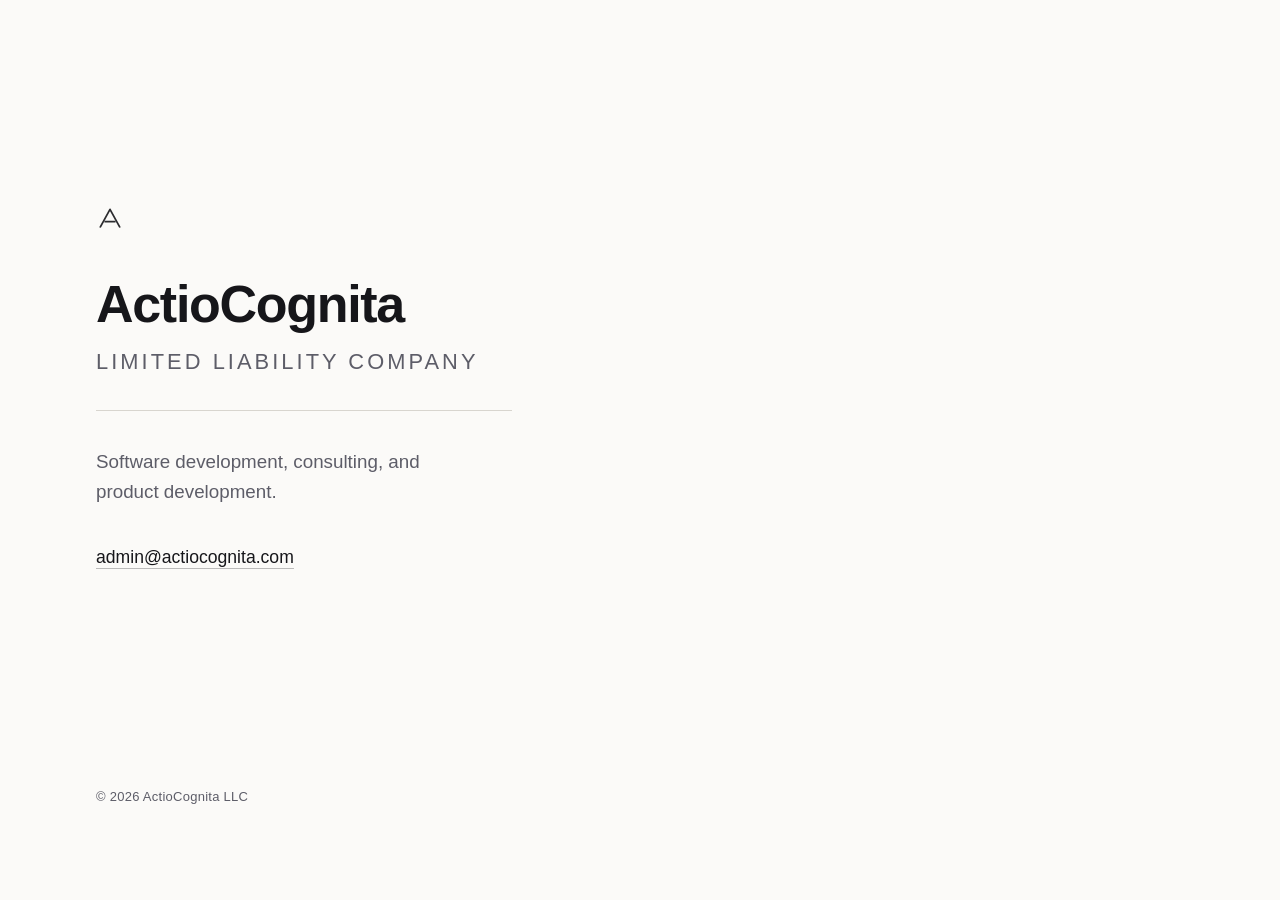
==== index.html @ 7ffefd10 "Add one-page static site for ActioCognita LLC Single self-contained index.html: company name, one-li" ====
<!doctype html>
<html lang="en">
<head>
<meta charset="utf-8">
<meta name="viewport" content="width=device-width, initial-scale=1">
<title>ActioCognita LLC</title>
<meta name="description" content="ActioCognita LLC — software development, consulting, and product development.">
<meta name="color-scheme" content="light dark">
<meta property="og:title" content="ActioCognita LLC">
<meta property="og:description" content="Software development, consulting, and product development.">
<meta property="og:type" content="website">
<link rel="icon" href="data:image/svg+xml,<svg xmlns='http://www.w3.org/2000/svg' viewBox='0 0 32 32'><rect width='32' height='32' rx='6' fill='%23111111'/><path d='M9 22.5 16 9l7 13.5' fill='none' stroke='%23ffffff' stroke-width='2.2' stroke-linecap='round' stroke-linejoin='round'/></svg>">
<style>
  :root {
    --bg: #fbfaf8;
    --ink: #16161a;
    --muted: #5d5d68;
    --rule: #d8d5cf;
    --accent: #16161a;
  }

  @media (prefers-color-scheme: dark) {
    :root {
      --bg: #0e0e10;
      --ink: #f2f1ee;
      --muted: #9a9aa4;
      --rule: #2c2c31;
      --accent: #f2f1ee;
    }
  }

  * { box-sizing: border-box; }

  html { -webkit-text-size-adjust: 100%; }

  body {
    margin: 0;
    min-height: 100svh;
    display: grid;
    grid-template-rows: 1fr auto;
    background: var(--bg);
    color: var(--ink);
    font-family: ui-sans-serif, -apple-system, BlinkMacSystemFont, "Segoe UI", Inter, Helvetica, Arial, sans-serif;
    font-feature-settings: "kern" 1, "liga" 1;
    -webkit-font-smoothing: antialiased;
    text-rendering: optimizeLegibility;
  }

  main {
    display: flex;
    align-items: center;
    padding: clamp(2rem, 8vw, 6rem);
  }

  .block {
    max-width: 34rem;
  }

  .mark {
    display: block;
    width: 1.75rem;
    height: auto;
    margin-bottom: clamp(1.75rem, 5vw, 2.75rem);
    color: var(--accent);
    opacity: .9;
  }

  h1 {
    margin: 0;
    font-size: clamp(2.1rem, 6.5vw, 3.25rem);
    font-weight: 600;
    letter-spacing: -0.025em;
    line-height: 1.05;
  }

  h1 .llc {
    font-weight: 400;
    font-size: 0.42em;
    letter-spacing: 0.14em;
    text-transform: uppercase;
    color: var(--muted);
    display: block;
    margin-top: 0.9em;
  }

  .lede {
    margin: clamp(1.5rem, 4vw, 2.25rem) 0 0;
    padding-top: clamp(1.5rem, 4vw, 2.25rem);
    border-top: 1px solid var(--rule);
    font-size: clamp(1.02rem, 2.4vw, 1.175rem);
    line-height: 1.6;
    color: var(--muted);
    max-width: 26rem;
    text-wrap: pretty;
  }

  .contact {
    margin-top: clamp(1.75rem, 4vw, 2.5rem);
  }

  .contact a {
    --line: color-mix(in srgb, var(--ink) 28%, transparent);
    color: var(--ink);
    font-size: clamp(1rem, 2.4vw, 1.1rem);
    text-decoration: none;
    background-image: linear-gradient(var(--line), var(--line));
    background-repeat: no-repeat;
    background-position: 0 100%;
    background-size: 100% 1px;
    padding-bottom: 2px;
    transition: background-size .25s ease, color .25s ease;
  }

  .contact a:hover,
  .contact a:focus-visible {
    --line: var(--ink);
    background-size: 100% 1px;
  }

  .contact a:focus-visible {
    outline: 2px solid var(--ink);
    outline-offset: 4px;
    border-radius: 2px;
  }

  footer {
    padding: clamp(1.25rem, 8vw, 6rem);
    padding-top: 0;
    font-size: 0.8125rem;
    letter-spacing: 0.02em;
    color: var(--muted);
  }

  @media (prefers-reduced-motion: reduce) {
    * { transition: none !important; }
  }
</style>
</head>
<body>
  <main>
    <div class="block">
      <svg class="mark" viewBox="0 0 32 32" role="img" aria-label="ActioCognita">
        <path d="M5 25 16 5l11 20" fill="none" stroke="currentColor" stroke-width="2" stroke-linecap="round" stroke-linejoin="round"/>
        <path d="M10.5 19h11" fill="none" stroke="currentColor" stroke-width="2" stroke-linecap="round"/>
      </svg>

      <h1>ActioCognita<span class="llc">Limited Liability Company</span></h1>

      <p class="lede">Software development, consulting, and product development.</p>

      <p class="contact">
        <a href="mailto:admin@actiocognita.com">admin@actiocognita.com</a>
      </p>
    </div>
  </main>

  <footer>&copy; 2026 ActioCognita LLC</footer>
</body>
</html>
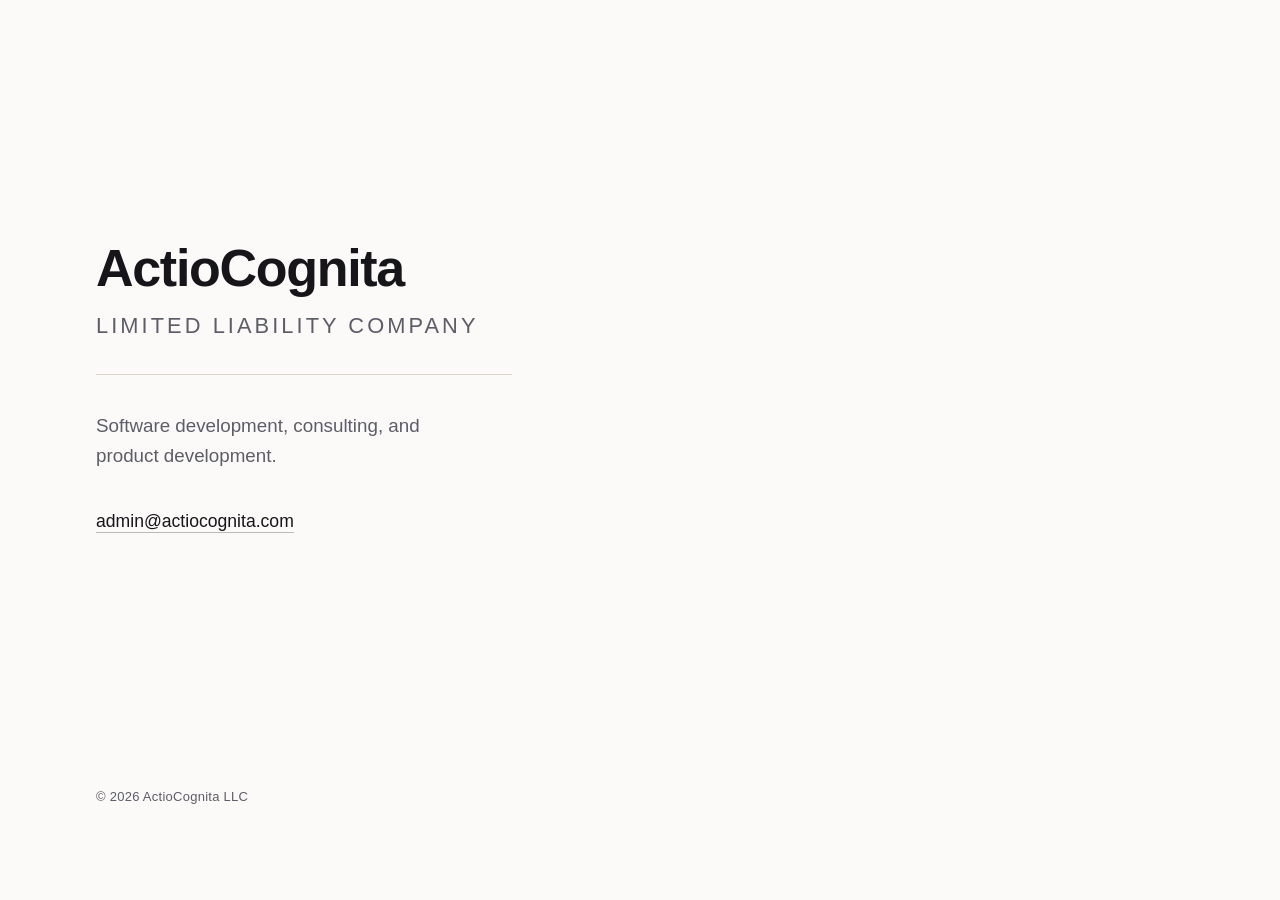
==== commit f46bea43: "Remove the wordmark glyph above the company name Co-Authored-By: Claude Opus 5 <noreply@anthropic.co" ====
--- a/index.html
+++ b/index.html
@@ -54,15 +54,6 @@
 
   .block {
     max-width: 34rem;
-  }
-
-  .mark {
-    display: block;
-    width: 1.75rem;
-    height: auto;
-    margin-bottom: clamp(1.75rem, 5vw, 2.75rem);
-    color: var(--accent);
-    opacity: .9;
   }
 
   h1 {
@@ -139,11 +130,6 @@
 <body>
   <main>
     <div class="block">
-      <svg class="mark" viewBox="0 0 32 32" role="img" aria-label="ActioCognita">
-        <path d="M5 25 16 5l11 20" fill="none" stroke="currentColor" stroke-width="2" stroke-linecap="round" stroke-linejoin="round"/>
-        <path d="M10.5 19h11" fill="none" stroke="currentColor" stroke-width="2" stroke-linecap="round"/>
-      </svg>
-
       <h1>ActioCognita<span class="llc">Limited Liability Company</span></h1>
 
       <p class="lede">Software development, consulting, and product development.</p>
